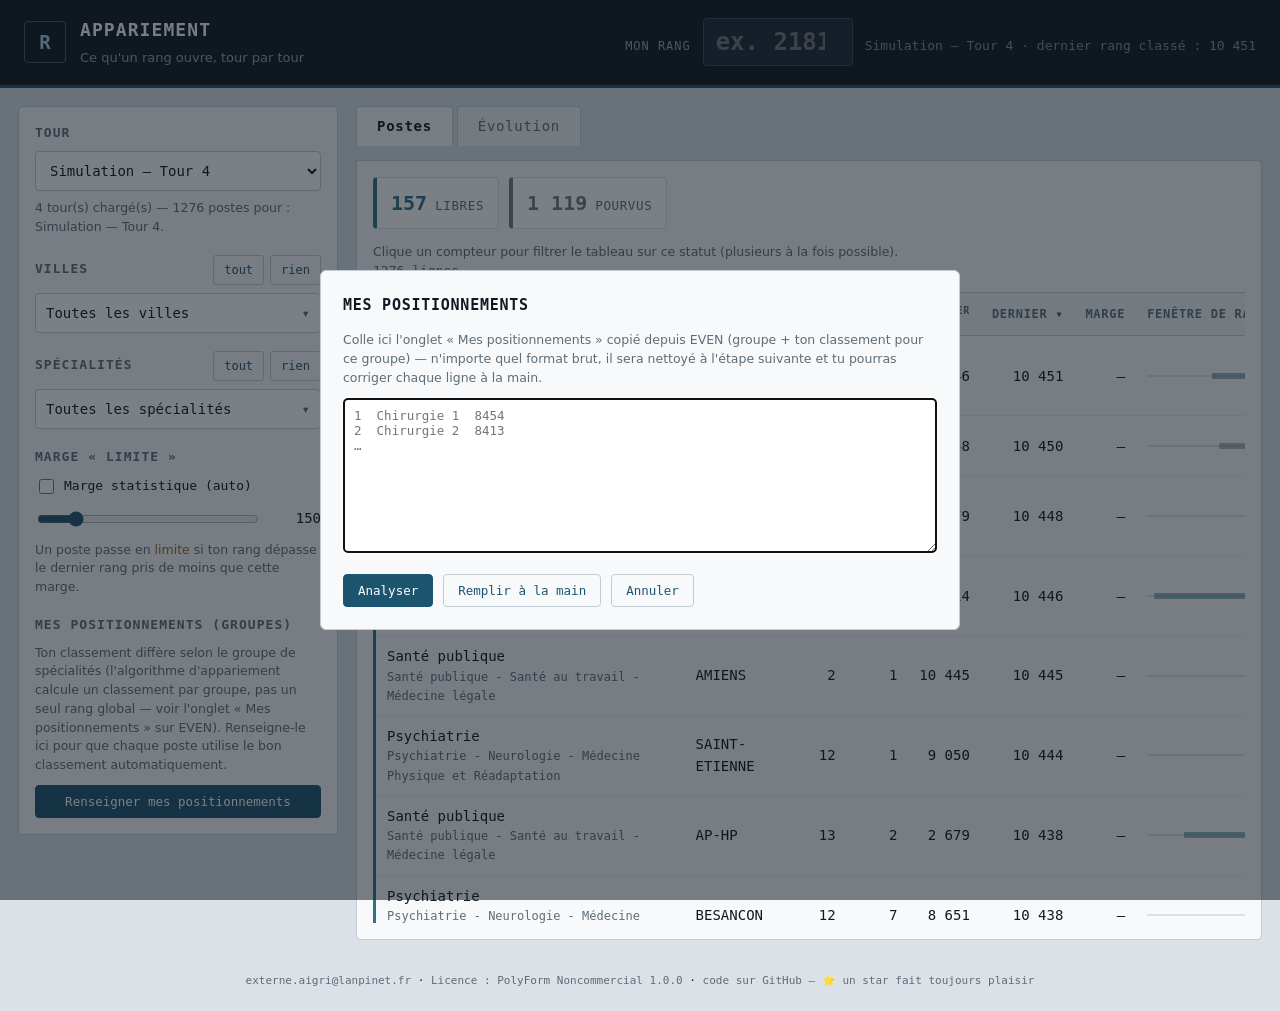
==== index.html @ fdc09d88 "Déploiement automatique — 2026-08-30 09:06 UTC" ====
<!DOCTYPE html>
<html lang="fr">
<head>
<meta charset="utf-8">
<meta name="viewport" content="width=device-width, initial-scale=1">
<title>Appariement — ce que ton rang ouvre</title>
<link rel="stylesheet" href="static/style.css">
</head>
<body>

<div id="bootLoading" class="boot-loading">
  <div class="boot-spinner" aria-hidden="true"></div>
  <p id="bootLoadingText">Chargement des données…</p>
</div>

<a class="skip-link" href="#main-content">Aller au contenu</a>

<header class="bar">
  <div class="bar-id">
    <span class="bar-mark" aria-hidden="true">R</span>
    <div>
      <h1>Appariement</h1>
      <p class="bar-sub">Ce qu'un rang ouvre, tour par tour</p>
    </div>
  </div>
  <div class="rank-field">
    <label for="rank">Mon rang</label>
    <input id="rank" type="number" min="1" step="1" inputmode="numeric" placeholder="ex. 2181" autocomplete="off"
      title="Estimation générale de repli — remplacée automatiquement par ton classement du groupe pour les postes couverts par « Mes positionnements ».">
    <span class="rank-hint" id="rankHint">sur —</span>
  </div>
</header>

<div class="banner error" id="errorBanner" role="alert" hidden></div>

<div class="shell">

  <aside class="filters" id="filters">
    <div class="filter-block">
      <div class="filter-head">
        <h2>Tour</h2>
      </div>
      <select id="round" class="select"></select>
      <p class="note" id="roundNote"></p>
    </div>

    <div class="filter-block">
      <div class="filter-head">
        <h2>Villes</h2>
        <div class="mini-actions">
          <button type="button" data-all="subdivision">tout</button>
          <button type="button" data-none="subdivision">rien</button>
        </div>
      </div>
      <div class="dropdown" id="dropdown-subdivision">
        <button type="button" class="dropdown-trigger" id="trigger-subdivision" aria-haspopup="true" aria-expanded="false">
          <span id="summary-subdivision">Toutes les villes</span>
          <span class="dropdown-caret" aria-hidden="true">▾</span>
        </button>
        <div class="dropdown-panel" id="panel-subdivision">
          <input class="search" type="search" data-search="subdivision" placeholder="filtrer…" autocomplete="off">
          <div class="checklist" id="list-subdivision"></div>
          <label class="toggle small">
            <input type="checkbox" id="showAllVilles" data-show-all="subdivision">
            Afficher aussi les villes sans poste dans les spécialités cochées
          </label>
        </div>
      </div>
    </div>

    <div class="filter-block">
      <div class="filter-head">
        <h2>Spécialités</h2>
        <div class="mini-actions">
          <button type="button" data-all="specialite">tout</button>
          <button type="button" data-none="specialite">rien</button>
        </div>
      </div>
      <div class="dropdown" id="dropdown-specialite">
        <button type="button" class="dropdown-trigger" id="trigger-specialite" aria-haspopup="true" aria-expanded="false">
          <span id="summary-specialite">Toutes les spécialités</span>
          <span class="dropdown-caret" aria-hidden="true">▾</span>
        </button>
        <div class="dropdown-panel" id="panel-specialite">
          <input class="search" type="search" data-search="specialite" placeholder="filtrer…" autocomplete="off">
          <div class="checklist tall" id="list-specialite"></div>
          <label class="toggle small">
            <input type="checkbox" id="showAllSpecialites" data-show-all="specialite">
            Afficher aussi les spécialités sans poste dans les villes cochées
          </label>
        </div>
      </div>
    </div>

    <div class="filter-block">
      <div class="filter-head"><h2>Marge « limite »</h2></div>
      <label class="toggle small">
        <input type="checkbox" id="autoMargin">
        Marge statistique (auto)
      </label>

      <div id="manualMarginRow" class="margin-row">
        <input id="margin" type="range" min="0" max="1000" step="25" value="150">
        <output id="marginOut">150</output>
      </div>
      <p class="note" id="manualMarginNote">Un poste passe en <em>limite</em> si ton rang dépasse le dernier rang pris de moins que cette marge.</p>

      <div id="autoMarginRow" class="margin-row" hidden>
        <input id="marginK" type="range" min="0" max="3" step="0.1" value="1">
        <output id="marginKOut">1,0×</output>
      </div>
      <p class="note" id="autoMarginNote" hidden>
        Marge = sensibilité × écart-type des <em>variations tour-à-tour</em> du dernier rang pris par ce poste précis (pas l'écart-type des niveaux bruts, qui confondrait avec la tendance générale de la simulation).
        Un poste dont le seuil bouge beaucoup d'un tour au suivant reçoit une marge plus large ; un poste stable, une marge plus fine.
        Repli sur la marge manuelle si le poste a moins de 3 tours d'historique.
      </p>
    </div>

    <div class="filter-block" id="wishlistBlock">
      <div class="filter-head">
        <h2>Mes positionnements (groupes)</h2>
      </div>

      <div id="wishlistView" hidden>
        <ol class="wishlist-list" id="wishlistList"></ol>
        <p class="note">Ton classement par groupe (onglet « Mes positionnements » sur EVEN) remplace « Mon rang » pour les postes du groupe concerné — un <span class="pos-flag">•</span> dans le tableau signale une ligne où c'est le cas.</p>
        <div class="wishlist-actions">
          <button type="button" id="wishlistEdit" class="btn-ghost">modifier</button>
          <button type="button" id="wishlistClear" class="btn-ghost">effacer</button>
        </div>
      </div>

      <div id="wishlistPrompt">
        <p class="note">Ton classement diffère selon le groupe de spécialités (l'algorithme d'appariement calcule un classement par groupe, pas un seul rang global — voir l'onglet « Mes positionnements » sur EVEN). Renseigne-le ici pour que chaque poste utilise le bon classement automatiquement.</p>
        <button type="button" id="wishlistOpen" class="btn">Renseigner mes positionnements</button>
      </div>
    </div>
  </aside>

  <main class="main" id="main-content">
    <nav class="tabs" role="tablist" aria-label="Vues">
      <button class="tab is-on" data-view="table" role="tab" aria-selected="true" aria-controls="view-table" id="tab-table">Postes</button>
      <button class="tab" data-view="chart" role="tab" aria-selected="false" aria-controls="view-chart" id="tab-chart">Évolution</button>
    </nav>

    <section id="view-table" class="view" role="tabpanel" aria-labelledby="tab-table">
      <div class="tally" id="tally" aria-live="polite"></div>
      <p class="note" id="tallyHint">Clique un compteur pour filtrer le tableau sur ce statut (plusieurs à la fois possible).</p>
      <div class="table-tools">
        <span class="count" id="count" aria-live="polite"></span>
      </div>
      <div class="table-wrap">
        <table id="posts">
          <thead>
            <tr>
              <th data-sort="specialite">Spécialité</th>
              <th data-sort="subdivision">Ville</th>
              <th class="num" data-sort="places">Pl.</th>
              <th class="num" data-sort="restantes">Rest.</th>
              <th class="num" data-sort="rang_min">1<sup>er</sup></th>
              <th class="num" data-sort="rang_max">Dernier</th>
              <th class="num" data-sort="marge">Marge</th>
              <th class="ruler-col" data-sort="rang_max">Fenêtre de rangs</th>
            </tr>
          </thead>
          <tbody></tbody>
        </table>
      </div>
      <p class="empty" id="tableEmpty" hidden></p>
    </section>

    <section id="view-chart" class="view" role="tabpanel" aria-labelledby="tab-chart" hidden>
      <div class="chart-tools">
        <label>Mesure
          <select id="metric" class="select">
            <option value="classement">Classement (médiane, quartiles, min–max)</option>
            <option value="accessibles">Postes accessibles (selon mon rang)</option>
            <option value="places_accessibles">Places accessibles (selon mon rang)</option>
            <option value="restantes">Places restantes</option>
            <option value="postes">Postes au total</option>
          </select>
        </label>
        <label>Une courbe par
          <select id="group" class="select">
            <option value="none">sélection entière</option>
            <option value="poste">poste (spécialité × ville)</option>
            <option value="subdivision">ville</option>
            <option value="specialite">spécialité</option>
            <option value="gds">groupe</option>
          </select>
        </label>
      </div>
      <p class="note" id="groupHint" hidden></p>
      <div id="chart" class="chart"></div>
      <p class="note" id="statsLegend" hidden>Zone = écart interquartile (Q1–Q3) · trait plein = médiane · barres = min–max des postes du groupe.</p>
      <div id="legend" class="legend"></div>
      <p class="note" id="chartTruncNote" hidden></p>
      <p class="empty" id="chartEmpty" hidden></p>
    </section>
  </main>
</div>

<footer class="site-footer">
  <a href="mailto:externe.aigri@lanpinet.fr">externe.aigri@lanpinet.fr</a>
  <span aria-hidden="true"> · </span>
  <a href="https://polyformproject.org/licenses/noncommercial/1.0.0" target="_blank" rel="noopener">Licence : PolyForm Noncommercial 1.0.0</a>
  <span aria-hidden="true"> · </span>
  <a href="https://github.com/crocodile13/rang-inutile" target="_blank" rel="noopener">code sur GitHub — ⭐ un star fait toujours plaisir</a>
</footer>

<dialog id="wishlistDialog" class="wishlist-dialog">
  <h2 id="wishlistDialogTitle">Mes positionnements</h2>

  <div id="wishlistStepPaste">
    <p class="note">Colle ici l'onglet « Mes positionnements » copié depuis EVEN (groupe + ton classement pour ce groupe) — n'importe quel format brut, il sera nettoyé à l'étape suivante et tu pourras corriger chaque ligne à la main.</p>
    <textarea id="wishlistPasteArea" class="textarea" rows="9" placeholder="1  Chirurgie 1  8454&#10;2  Chirurgie 2  8413&#10;…"></textarea>
    <p class="note error-note" id="wishlistParseError" hidden></p>
    <div class="wishlist-dialog-actions">
      <button type="button" id="wishlistAnalyze" class="btn">Analyser</button>
      <button type="button" id="wishlistManual" class="btn-ghost">Remplir à la main</button>
      <button type="button" id="wishlistCancel1" class="btn-ghost">Annuler</button>
    </div>
  </div>

  <div id="wishlistStepEdit" hidden>
    <p class="note">Vérifie et corrige chaque ligne si besoin, puis valide. « Classement » = ton classement dans ce groupe (pas un ordre de préférence).</p>
    <div class="wishlist-edit-head">
      <span>#</span><span>Groupe</span><span>Classement</span><span></span>
    </div>
    <div class="wishlist-edit-list" id="wishlistEditList"></div>
    <button type="button" id="wishlistAddRow" class="btn-ghost small">+ ajouter une ligne</button>
    <div class="wishlist-dialog-actions">
      <button type="button" id="wishlistBack" class="btn-ghost">‹ recommencer</button>
      <button type="button" id="wishlistConfirm" class="btn">Valider</button>
    </div>
  </div>
</dialog>

<script src="static/app.js"></script>
</body>
</html>
---- static/style.css ----
:root {
  --ground: #dbe1e6;
  --panel: #f7f9fa;
  --panel-2: #eef2f4;
  --ink: #101922;
  --muted: #5d6d79;
  --rule: #c1ccd4;
  --rule-soft: #dbe2e7;
  --accent: #1d5570;

  --libre: #2f6f8f;
  --acc: #2a7a54;
  --lim: #9d6a1c;
  --pris: #8b3f50;
  --pourvu: #6b7a86;

  --mono: "JetBrains Mono", "Fira Code", "DejaVu Sans Mono", ui-monospace, monospace;
  --sans: "Inter", "Cantarell", "DejaVu Sans", system-ui, sans-serif;
  --focus: #1d5570;
}

* { box-sizing: border-box; }

html { -webkit-text-size-adjust: 100%; font-size: 16px; }

body {
  margin: 0;
  background: var(--ground);
  color: var(--ink);
  font: 15px/1.6 var(--mono);
}

h1, h2 { margin: 0; font-weight: 600; }

/* ---------- accessibilité : focus clavier visible partout ---------- */

a:focus-visible,
button:focus-visible,
input:focus-visible,
select:focus-visible,
th[data-sort]:focus-visible,
.tab:focus-visible,
.legend-item:focus-visible {
  outline: 3px solid var(--focus);
  outline-offset: 2px;
  border-radius: 2px;
}

.skip-link {
  position: absolute;
  left: 12px;
  top: -60px;
  z-index: 20;
  padding: 10px 16px;
  background: var(--ink);
  color: #fff;
  border-radius: 4px;
  font: 13px var(--sans);
  transition: top 0.15s ease;
}
.skip-link:focus { top: 12px; }

/* ---------- barre supérieure ---------- */

.bar {
  display: flex;
  align-items: center;
  justify-content: space-between;
  gap: 20px;
  flex-wrap: wrap;
  padding: 16px 24px;
  background: var(--ink);
  color: var(--panel);
  border-bottom: 3px solid var(--accent);
}

.bar-id { display: flex; align-items: center; gap: 14px; }

.bar-mark {
  display: grid;
  place-items: center;
  width: 42px; height: 42px;
  border: 1px solid #4a5c69;
  border-radius: 4px;
  font-size: 19px;
  font-weight: 600;
  color: #9fd0e4;
}

.bar h1 { font-size: 18px; letter-spacing: 0.06em; text-transform: uppercase; }
.bar-sub { margin: 3px 0 0; font-size: 13px; color: #93a3ae; font-family: var(--sans); }

.rank-field { display: flex; align-items: baseline; gap: 12px; }
.rank-field label { font-size: 12px; letter-spacing: 0.08em; text-transform: uppercase; color: #93a3ae; }

.rank-field input {
  width: 150px;
  padding: 9px 12px;
  font: 600 24px var(--mono);
  font-variant-numeric: tabular-nums;
  color: var(--panel);
  background: #1c2833;
  border: 1px solid #3c4c58;
  border-radius: 4px;
}
.rank-field input:focus-visible { outline: 3px solid #9fd0e4; outline-offset: 2px; }
.rank-hint { font-size: 13px; color: #7f8f9b; }

/* ---------- structure ---------- */

.shell {
  display: grid;
  grid-template-columns: 320px minmax(0, 1fr);
  gap: 18px;
  padding: 18px;
  align-items: start;
}

.filters {
  position: sticky;
  top: 18px;
  display: flex;
  flex-direction: column;
  gap: 18px;
  max-height: calc(100vh - 36px);
  overflow-y: auto;
  padding: 16px;
  background: var(--panel);
  border: 1px solid var(--rule);
  border-radius: 5px;
}

.filter-block { display: flex; flex-direction: column; gap: 8px; }

.filter-head { display: flex; align-items: center; justify-content: space-between; }
.filter-head h2 { font-size: 13px; letter-spacing: 0.08em; text-transform: uppercase; color: var(--muted); }

.mini-actions { display: flex; gap: 6px; }
.mini-actions button {
  padding: 5px 10px;
  font: 12px var(--mono);
  color: var(--accent);
  background: none;
  border: 1px solid var(--rule);
  border-radius: 3px;
  cursor: pointer;
  min-height: 30px;
}
.mini-actions button:hover { background: var(--panel-2); }

.select, .search {
  width: 100%;
  padding: 9px 10px;
  font: 14px var(--mono);
  color: var(--ink);
  background: #fff;
  border: 1px solid var(--rule);
  border-radius: 4px;
  min-height: 40px;
}

.checklist {
  max-height: 220px;
  overflow-y: auto;
  overscroll-behavior: contain; /* popover flottant : empêche le scroll de "fuir" vers la sidebar */
  border: 1px solid var(--rule-soft);
  border-radius: 4px;
  background: #fff;
}
.checklist.tall { max-height: 320px; }

.checklist label {
  display: flex;
  align-items: baseline;
  gap: 9px;
  padding: 8px 10px;
  font-size: 14px;
  cursor: pointer;
  border-bottom: 1px solid #f0f3f5;
}
.checklist label:last-child { border-bottom: 0; }
.checklist label:hover { background: var(--panel-2); }
.checklist input { margin: 0; width: 16px; height: 16px; accent-color: var(--accent); }
/* `.checklist label { display: flex }` above beats the browser's default [hidden] rule (author
   styles always win over the user-agent stylesheet, regardless of specificity) — without this,
   toggling the `hidden` property from JS to filter the list does nothing visible. */
.checklist label[hidden] { display: none; }

.note { margin: 0; font: 12.5px/1.5 var(--sans); color: var(--muted); }
.note em { color: var(--lim); font-style: normal; }
.note.error-note { color: var(--pris); }

/* ---------- menu déroulant (villes / spécialités) ---------- */

.dropdown { position: relative; }

.dropdown-trigger {
  display: flex;
  align-items: center;
  justify-content: space-between;
  gap: 8px;
  width: 100%;
  padding: 9px 10px;
  font: 14px var(--mono);
  color: var(--ink);
  background: #fff;
  border: 1px solid var(--rule);
  border-radius: 4px;
  min-height: 40px;
  cursor: pointer;
}
.dropdown-trigger:hover { background: var(--panel-2); }
.dropdown.open .dropdown-trigger { border-color: var(--accent); }
.dropdown-trigger span:first-child { overflow: hidden; text-overflow: ellipsis; white-space: nowrap; text-align: left; }
.dropdown-caret { color: var(--muted); flex: none; transition: transform 0.15s; }
.dropdown.open .dropdown-caret { transform: rotate(180deg); }

.dropdown-panel {
  display: none;
  position: absolute;
  z-index: 6;
  top: calc(100% + 6px);
  left: 0;
  right: 0;
  flex-direction: column;
  gap: 8px;
  padding: 10px;
  background: #fff;
  border: 1px solid var(--rule);
  border-radius: 4px;
  box-shadow: 0 8px 24px rgba(16, 25, 34, 0.18);
}
.dropdown.open .dropdown-panel { display: flex; }

.margin-row { display: flex; align-items: center; gap: 12px; }
.margin-row[hidden] { display: none; }
.margin-row input { flex: 1; accent-color: var(--accent); height: 24px; }
.margin-row output { min-width: 48px; text-align: right; font-variant-numeric: tabular-nums; font-size: 14px; }

.toggle.small { font-size: 13px; gap: 7px; }
.toggle.small input { width: 15px; height: 15px; }

/* ---------- positionnements (groupes) ---------- */

.wishlist-list {
  margin: 0;
  padding-left: 20px;
  display: flex;
  flex-direction: column;
  gap: 5px;
  font-size: 13px;
  max-height: 220px;
  overflow-y: auto;
}
.wishlist-list li::marker { color: var(--muted); font-variant-numeric: tabular-nums; }
.wishlist-code { color: var(--muted); font-size: 11px; margin-left: 4px; }

.textarea {
  width: 100%;
  min-height: 110px;
  padding: 9px 10px;
  font: 12.5px var(--mono);
  color: var(--ink);
  background: #fff;
  border: 1px solid var(--rule);
  border-radius: 4px;
  resize: vertical;
}

.wishlist-actions { display: flex; gap: 8px; margin-top: 8px; }
#wishlistPrompt { display: flex; flex-direction: column; gap: 10px; }
#wishlistPrompt[hidden] { display: none; }

.btn, .btn-ghost {
  padding: 8px 14px;
  font: 12.5px var(--mono);
  border-radius: 4px;
  cursor: pointer;
}
.btn { color: #fff; background: var(--accent); border: 1px solid var(--accent); }
.btn:hover { opacity: 0.9; }
.btn-ghost { color: var(--accent); background: none; border: 1px solid var(--rule); }
.btn-ghost:hover { background: var(--panel-2); }
.btn-ghost.small { padding: 5px 10px; font-size: 11.5px; }

/* ---------- modale « mes positionnements » ---------- */

dialog#wishlistDialog {
  width: min(640px, 92vw);
  max-height: 85vh;
  padding: 22px;
  border: 1px solid var(--rule);
  border-radius: 6px;
  background: var(--panel);
  color: var(--ink);
}
dialog#wishlistDialog::backdrop { background: rgba(16, 25, 34, 0.55); }
dialog#wishlistDialog h2 { font-size: 15px; letter-spacing: 0.05em; text-transform: uppercase; margin-bottom: 14px; }
dialog#wishlistDialog .note { margin-bottom: 10px; }

.wishlist-dialog-actions { display: flex; gap: 10px; margin-top: 14px; }

.wishlist-edit-head, .wishlist-edit-row {
  display: grid;
  grid-template-columns: 46px 1fr 90px 30px;
  gap: 8px;
  align-items: center;
}
.wishlist-edit-head {
  font-size: 11px;
  text-transform: uppercase;
  letter-spacing: 0.06em;
  color: var(--muted);
  padding: 0 2px 6px;
}
.wishlist-edit-list {
  display: flex;
  flex-direction: column;
  gap: 6px;
  max-height: 42vh;
  overflow-y: auto;
  overscroll-behavior: contain;
  padding-right: 2px;
}
.wishlist-edit-row input {
  width: 100%;
  padding: 7px 8px;
  font: 13px var(--mono);
  color: var(--ink);
  background: #fff;
  border: 1px solid var(--rule);
  border-radius: 3px;
}
.wishlist-edit-row input.rank-input {
  text-align: center;
  font-variant-numeric: tabular-nums;
  padding: 7px 2px;
  -moz-appearance: textfield;
  appearance: textfield;
}
/* Sans ça, le spinner natif (flèches haut/bas) de type=number prend presque toute la place
   dans cette colonne étroite et écrase l'affichage du chiffre lui-même. */
.wishlist-edit-row input.rank-input::-webkit-outer-spin-button,
.wishlist-edit-row input.rank-input::-webkit-inner-spin-button {
  -webkit-appearance: none;
  margin: 0;
}
.wishlist-row-remove {
  display: grid;
  place-items: center;
  width: 28px; height: 28px;
  color: var(--pris);
  background: none;
  border: 1px solid var(--rule);
  border-radius: 3px;
  cursor: pointer;
  font-size: 15px;
  line-height: 1;
}
.wishlist-row-remove:hover { background: var(--panel-2); }

/* ---------- écran de chargement initial ---------- */

.boot-loading {
  position: fixed;
  inset: 0;
  z-index: 50;
  display: flex;
  flex-direction: column;
  align-items: center;
  justify-content: center;
  gap: 16px;
  background: var(--ground);
  color: var(--muted);
  font: 14px var(--sans);
}
.boot-loading[hidden] { display: none; }
.boot-spinner {
  width: 34px; height: 34px;
  border: 3px solid var(--rule);
  border-top-color: var(--accent);
  border-radius: 50%;
  animation: boot-spin 0.8s linear infinite;
}
@keyframes boot-spin { to { transform: rotate(360deg); } }

/* ---------- onglets ---------- */

.main { min-width: 0; }

.tabs { display: flex; gap: 4px; margin-bottom: 14px; }
.tab {
  padding: 10px 20px;
  font: 14px var(--mono);
  letter-spacing: 0.05em;
  color: var(--muted);
  background: var(--panel-2);
  border: 1px solid var(--rule);
  border-bottom-color: transparent;
  border-radius: 4px 4px 0 0;
  cursor: pointer;
  min-height: 40px;
}
.tab:hover { color: var(--ink); }
.tab.is-on { color: var(--ink); background: var(--panel); border-bottom-color: var(--panel); font-weight: 600; }

.view {
  padding: 16px;
  background: var(--panel);
  border: 1px solid var(--rule);
  border-radius: 0 5px 5px 5px;
}

/* ---------- compteurs ---------- */

.tally { display: flex; flex-wrap: wrap; gap: 10px; margin-bottom: 14px; }

.chip {
  display: flex;
  align-items: baseline;
  gap: 8px;
  padding: 9px 14px;
  background: #fff;
  border: 1px solid var(--rule-soft);
  border-left: 4px solid var(--st);
  border-radius: 4px;
  font: inherit;
  cursor: pointer;
}
.chip:hover { background: var(--panel-2); }
.chip.chip-on { background: var(--st); border-color: var(--st); }
.chip.chip-on b, .chip.chip-on span { color: #fff; }
.chip b { font-size: 20px; font-variant-numeric: tabular-nums; color: var(--st); }
.chip span { font-size: 12.5px; color: var(--muted); text-transform: uppercase; letter-spacing: 0.05em; }

.chip[data-k="libre"] { --st: var(--libre); }
.chip[data-k="accessible"] { --st: var(--acc); }
.chip[data-k="limite"] { --st: var(--lim); }
.chip[data-k="pris"] { --st: var(--pris); }
.chip[data-k="pourvu"] { --st: var(--pourvu); }

.table-tools {
  display: flex;
  align-items: center;
  justify-content: space-between;
  gap: 12px;
  padding-bottom: 10px;
  border-bottom: 1px solid var(--rule);
}
.toggle { display: flex; align-items: center; gap: 8px; font-size: 14px; cursor: pointer; }
.toggle input { accent-color: var(--accent); width: 16px; height: 16px; }
.count { font-size: 13px; color: var(--muted); }

/* ---------- table ---------- */

.table-wrap { max-height: 70vh; overflow: auto; }

table { width: 100%; border-collapse: collapse; }

thead th {
  position: sticky;
  top: 0;
  z-index: 1;
  padding: 10px 11px;
  font-size: 12px;
  font-weight: 600;
  letter-spacing: 0.06em;
  text-transform: uppercase;
  text-align: left;
  color: var(--muted);
  background: var(--panel-2);
  border-bottom: 1px solid var(--rule);
  cursor: pointer;
  white-space: nowrap;
}
thead th:hover { color: var(--ink); }
thead th.num { text-align: right; }
thead th.sorted::after { content: " ▾"; color: var(--accent); }
thead th.sorted.asc::after { content: " ▴"; }
.ruler-col { width: 240px; }

tbody td {
  padding: 9px 11px;
  border-bottom: 1px solid #e6ebee;
  font-variant-numeric: tabular-nums;
  font-size: 14px;
  vertical-align: middle;
}
tbody td.txt { font-variant-numeric: normal; }
tbody td.num { text-align: right; }
tbody tr:hover { background: #fff; }

tbody tr { border-left: 3px solid var(--st); }
tr[data-status="libre"] { --st: var(--libre); }
tr[data-status="accessible"] { --st: var(--acc); }
tr[data-status="limite"] { --st: var(--lim); }
tr[data-status="pris"] { --st: var(--pris); }
tr[data-status="pourvu"] { --st: var(--pourvu); }
tr[data-status="pris"] td { color: #8695a0; }

.spec { display: block; max-width: 34ch; overflow: hidden; text-overflow: ellipsis; white-space: nowrap; }
.gds { display: block; font-size: 12px; color: var(--muted); }
.pos-flag { color: var(--accent); font-weight: 700; }

.marge.ok { color: var(--acc); }
.marge.ko { color: var(--pris); }

/* ---------- règle de rangs (élément signature) ---------- */

.ruler { position: relative; height: 16px; }
.ruler-track { position: absolute; inset: 7px 0 auto; height: 2px; background: var(--rule-soft); }
.ruler-band { position: absolute; top: 5px; height: 6px; background: var(--st); opacity: 0.5; border-radius: 1px; }
.ruler-me { position: absolute; top: 1px; width: 2px; height: 14px; background: var(--ink); }
.ruler-me::after {
  content: "";
  position: absolute;
  top: -3px; left: -2px;
  width: 6px; height: 4px;
  background: var(--ink);
  clip-path: polygon(50% 100%, 0 0, 100% 0);
}
.ruler-free { position: absolute; top: 4px; left: 0; font-size: 10px; color: var(--libre); }

/* ---------- graphique ---------- */

.chart-tools { display: flex; flex-wrap: wrap; gap: 18px; margin-bottom: 16px; }
.chart-tools label { display: flex; align-items: center; gap: 9px; font-size: 12.5px; letter-spacing: 0.05em; text-transform: uppercase; color: var(--muted); }
.chart-tools .select { width: auto; min-width: 210px; }

.chart { width: 100%; background: #fff; border: 1px solid var(--rule-soft); border-radius: 4px; }
.chart svg { display: block; width: 100%; height: auto; }

.grid-line { stroke: #eaeef1; stroke-width: 1; }
.axis-line { stroke: var(--rule); stroke-width: 1; }
.axis-text { fill: var(--muted); font: 12px var(--mono); }
.axis-title { fill: var(--muted); font: 12px var(--mono); letter-spacing: 0.06em; }
.line { fill: none; stroke-width: 2.5; stroke-linejoin: round; stroke-linecap: round; }
.dot { stroke: #fff; stroke-width: 1.5; }
.hover-band { fill: var(--accent); opacity: 0; }
.hover-band:hover { opacity: 0.06; }

.band { fill-opacity: 0.16; stroke: none; }
.whisker { stroke-width: 1.25; opacity: 0.55; }
.whisker-cap { stroke-width: 1.25; opacity: 0.55; }

.tip {
  position: absolute;
  z-index: 5;
  max-width: 320px;
  padding: 9px 11px;
  font: 13px/1.7 var(--mono);
  color: var(--panel);
  background: rgba(16, 25, 34, 0.95);
  border-radius: 4px;
  pointer-events: none;
  white-space: normal;
}
.tip b { font-variant-numeric: tabular-nums; }
.tip .swatch { display: inline-block; width: 9px; height: 9px; margin-right: 6px; border-radius: 1px; }
.tip .stat-range { display: block; margin: 1px 0 6px 15px; font-size: 11px; color: #b7c2ca; font-variant-numeric: tabular-nums; }

.legend { display: flex; flex-wrap: wrap; gap: 8px 16px; margin-top: 14px; }
.legend-item { display: flex; align-items: center; gap: 7px; font-size: 13px; cursor: pointer; padding: 3px 4px; }
.legend-item.off { opacity: 0.35; }
.legend-swatch { width: 11px; height: 11px; border-radius: 1px; }

.empty { padding: 36px 12px; text-align: center; font: 14px/1.6 var(--sans); color: var(--muted); }

/* ---------- bannière d'état (chargement / erreur) ---------- */

.banner {
  display: flex;
  align-items: center;
  gap: 10px;
  margin: 0 0 14px;
  padding: 10px 14px;
  font: 13px/1.5 var(--sans);
  border-radius: 4px;
}
.banner.error { background: #fbe9e9; color: #7a2a2a; border: 1px solid #e6bcbc; }
.banner[hidden] { display: none; }

@media (max-width: 960px) {
  .shell { grid-template-columns: 1fr; }
  .filters { position: static; max-height: none; }
  .ruler-col { display: none; }
  tbody td:last-child { display: none; }
  .bar { padding: 14px 16px; }
  .rank-field input { width: 120px; font-size: 20px; }
}

@media (max-width: 560px) {
  html { font-size: 15px; }
  .bar { flex-direction: column; align-items: flex-start; }
  .rank-field { width: 100%; justify-content: space-between; }
}

@media (prefers-reduced-motion: no-preference) {
  .line { transition: opacity 0.15s; }
  .tab, .banner { transition: background-color 0.15s, color 0.15s; }
}

/* ---------- pied de page ---------- */

.site-footer {
  padding: 16px 18px 24px;
  text-align: center;
  font: 11px var(--mono);
}
.site-footer a { color: var(--muted); text-decoration: none; }
.site-footer a:hover { color: var(--accent); text-decoration: underline; }
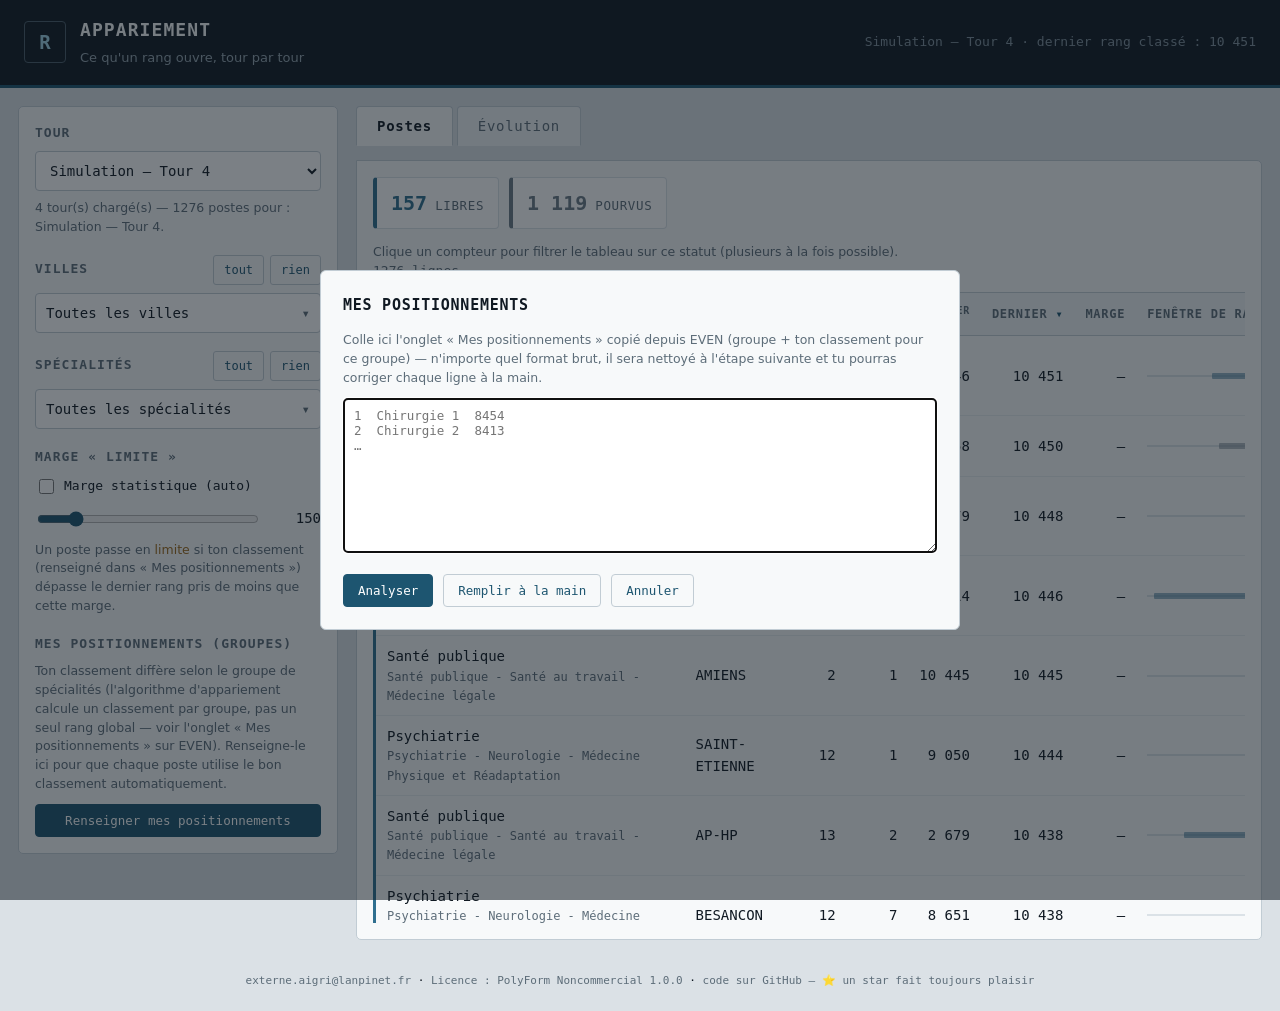
==== commit 89ca0985: "Déploiement automatique — 2026-08-30 10:58 UTC" ====
--- a/index.html
+++ b/index.html
@@ -23,10 +23,7 @@
       <p class="bar-sub">Ce qu'un rang ouvre, tour par tour</p>
     </div>
   </div>
-  <div class="rank-field">
-    <label for="rank">Mon rang</label>
-    <input id="rank" type="number" min="1" step="1" inputmode="numeric" placeholder="ex. 2181" autocomplete="off"
-      title="Estimation générale de repli — remplacée automatiquement par ton classement du groupe pour les postes couverts par « Mes positionnements ».">
+  <div class="round-info">
     <span class="rank-hint" id="rankHint">sur —</span>
   </div>
 </header>
@@ -103,7 +100,7 @@
         <input id="margin" type="range" min="0" max="1000" step="25" value="150">
         <output id="marginOut">150</output>
       </div>
-      <p class="note" id="manualMarginNote">Un poste passe en <em>limite</em> si ton rang dépasse le dernier rang pris de moins que cette marge.</p>
+      <p class="note" id="manualMarginNote">Un poste passe en <em>limite</em> si ton classement (renseigné dans « Mes positionnements ») dépasse le dernier rang pris de moins que cette marge.</p>
 
       <div id="autoMarginRow" class="margin-row" hidden>
         <input id="marginK" type="range" min="0" max="3" step="0.1" value="1">
@@ -174,8 +171,8 @@
         <label>Mesure
           <select id="metric" class="select">
             <option value="classement">Classement (médiane, quartiles, min–max)</option>
-            <option value="accessibles">Postes accessibles (selon mon rang)</option>
-            <option value="places_accessibles">Places accessibles (selon mon rang)</option>
+            <option value="accessibles">Postes accessibles (selon tes positionnements)</option>
+            <option value="places_accessibles">Places accessibles (selon tes positionnements)</option>
             <option value="restantes">Places restantes</option>
             <option value="postes">Postes au total</option>
           </select>
--- a/static/style.css
+++ b/static/style.css
@@ -90,20 +90,7 @@
 .bar h1 { font-size: 18px; letter-spacing: 0.06em; text-transform: uppercase; }
 .bar-sub { margin: 3px 0 0; font-size: 13px; color: #93a3ae; font-family: var(--sans); }
 
-.rank-field { display: flex; align-items: baseline; gap: 12px; }
-.rank-field label { font-size: 12px; letter-spacing: 0.08em; text-transform: uppercase; color: #93a3ae; }
-
-.rank-field input {
-  width: 150px;
-  padding: 9px 12px;
-  font: 600 24px var(--mono);
-  font-variant-numeric: tabular-nums;
-  color: var(--panel);
-  background: #1c2833;
-  border: 1px solid #3c4c58;
-  border-radius: 4px;
-}
-.rank-field input:focus-visible { outline: 3px solid #9fd0e4; outline-offset: 2px; }
+.round-info { display: flex; align-items: baseline; }
 .rank-hint { font-size: 13px; color: #7f8f9b; }
 
 /* ---------- structure ---------- */
@@ -586,13 +573,11 @@
   .ruler-col { display: none; }
   tbody td:last-child { display: none; }
   .bar { padding: 14px 16px; }
-  .rank-field input { width: 120px; font-size: 20px; }
 }
 
 @media (max-width: 560px) {
   html { font-size: 15px; }
   .bar { flex-direction: column; align-items: flex-start; }
-  .rank-field { width: 100%; justify-content: space-between; }
 }
 
 @media (prefers-reduced-motion: no-preference) {
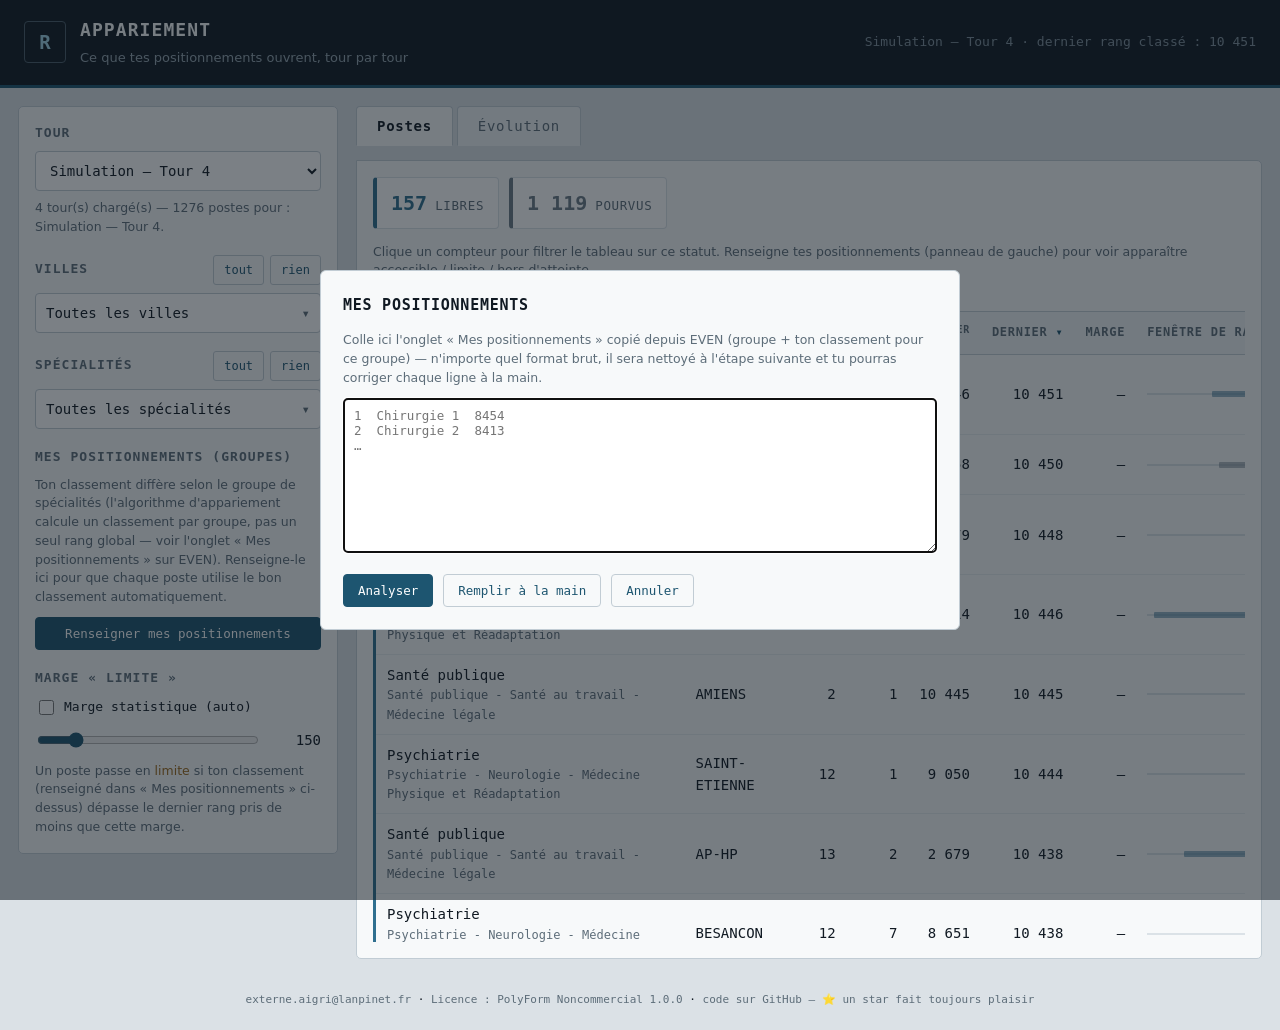
==== commit 7a41fa1d: "Déploiement automatique — 2026-08-31 08:14 UTC" ====
--- a/index.html
+++ b/index.html
@@ -3,7 +3,7 @@
 <head>
 <meta charset="utf-8">
 <meta name="viewport" content="width=device-width, initial-scale=1">
-<title>Appariement — ce que ton rang ouvre</title>
+<title>Appariement — ce que tes positionnements ouvrent</title>
 <link rel="stylesheet" href="static/style.css">
 </head>
 <body>
@@ -20,7 +20,7 @@
     <span class="bar-mark" aria-hidden="true">R</span>
     <div>
       <h1>Appariement</h1>
-      <p class="bar-sub">Ce qu'un rang ouvre, tour par tour</p>
+      <p class="bar-sub">Ce que tes positionnements ouvrent, tour par tour</p>
     </div>
   </div>
   <div class="round-info">
@@ -89,30 +89,6 @@
       </div>
     </div>
 
-    <div class="filter-block">
-      <div class="filter-head"><h2>Marge « limite »</h2></div>
-      <label class="toggle small">
-        <input type="checkbox" id="autoMargin">
-        Marge statistique (auto)
-      </label>
-
-      <div id="manualMarginRow" class="margin-row">
-        <input id="margin" type="range" min="0" max="1000" step="25" value="150">
-        <output id="marginOut">150</output>
-      </div>
-      <p class="note" id="manualMarginNote">Un poste passe en <em>limite</em> si ton classement (renseigné dans « Mes positionnements ») dépasse le dernier rang pris de moins que cette marge.</p>
-
-      <div id="autoMarginRow" class="margin-row" hidden>
-        <input id="marginK" type="range" min="0" max="3" step="0.1" value="1">
-        <output id="marginKOut">1,0×</output>
-      </div>
-      <p class="note" id="autoMarginNote" hidden>
-        Marge = sensibilité × écart-type des <em>variations tour-à-tour</em> du dernier rang pris par ce poste précis (pas l'écart-type des niveaux bruts, qui confondrait avec la tendance générale de la simulation).
-        Un poste dont le seuil bouge beaucoup d'un tour au suivant reçoit une marge plus large ; un poste stable, une marge plus fine.
-        Repli sur la marge manuelle si le poste a moins de 3 tours d'historique.
-      </p>
-    </div>
-
     <div class="filter-block" id="wishlistBlock">
       <div class="filter-head">
         <h2>Mes positionnements (groupes)</h2>
@@ -131,6 +107,30 @@
         <p class="note">Ton classement diffère selon le groupe de spécialités (l'algorithme d'appariement calcule un classement par groupe, pas un seul rang global — voir l'onglet « Mes positionnements » sur EVEN). Renseigne-le ici pour que chaque poste utilise le bon classement automatiquement.</p>
         <button type="button" id="wishlistOpen" class="btn">Renseigner mes positionnements</button>
       </div>
+    </div>
+
+    <div class="filter-block">
+      <div class="filter-head"><h2>Marge « limite »</h2></div>
+      <label class="toggle small">
+        <input type="checkbox" id="autoMargin">
+        Marge statistique (auto)
+      </label>
+
+      <div id="manualMarginRow" class="margin-row">
+        <input id="margin" type="range" min="0" max="1000" step="25" value="150">
+        <output id="marginOut">150</output>
+      </div>
+      <p class="note" id="manualMarginNote">Un poste passe en <em>limite</em> si ton classement (renseigné dans « Mes positionnements » ci-dessus) dépasse le dernier rang pris de moins que cette marge.</p>
+
+      <div id="autoMarginRow" class="margin-row" hidden>
+        <input id="marginK" type="range" min="0" max="3" step="0.1" value="1">
+        <output id="marginKOut">1,0×</output>
+      </div>
+      <p class="note" id="autoMarginNote" hidden>
+        Marge = sensibilité × écart-type des <em>variations tour-à-tour</em> du dernier rang pris par ce poste précis (pas l'écart-type des niveaux bruts, qui confondrait avec la tendance générale de la simulation).
+        Un poste dont le seuil bouge beaucoup d'un tour au suivant reçoit une marge plus large ; un poste stable, une marge plus fine.
+        Repli sur la marge manuelle si le poste a moins de 3 tours d'historique.
+      </p>
     </div>
   </aside>
 
@@ -186,10 +186,15 @@
             <option value="gds">groupe</option>
           </select>
         </label>
+        <label class="toggle small" id="viewModeToggle" hidden>
+          <input type="checkbox" id="viewModeCheckbox">
+          Vue par poste (médiane/quartiles/min-max) au lieu du total cumulé
+        </label>
       </div>
       <p class="note" id="groupHint" hidden></p>
       <div id="chart" class="chart"></div>
-      <p class="note" id="statsLegend" hidden>Zone = écart interquartile (Q1–Q3) · trait plein = médiane · barres = min–max des postes du groupe.</p>
+      <p class="note" id="statsLegend" hidden>Zone = écart interquartile (Q1–Q3) · trait plein = médiane · barres = min–max, calculés sur le rang de chaque candidat admis sur les postes du groupe.</p>
+      <p class="note" id="chartSampleNote" hidden></p>
       <div id="legend" class="legend"></div>
       <p class="note" id="chartTruncNote" hidden></p>
       <p class="empty" id="chartEmpty" hidden></p>
--- a/static/style.css
+++ b/static/style.css
@@ -513,6 +513,8 @@
 .chart-tools { display: flex; flex-wrap: wrap; gap: 18px; margin-bottom: 16px; }
 .chart-tools label { display: flex; align-items: center; gap: 9px; font-size: 12.5px; letter-spacing: 0.05em; text-transform: uppercase; color: var(--muted); }
 .chart-tools .select { width: auto; min-width: 210px; }
+.chart-tools label[hidden] { display: none; }
+#viewModeToggle { text-transform: none; letter-spacing: normal; cursor: pointer; }
 
 .chart { width: 100%; background: #fff; border: 1px solid var(--rule-soft); border-radius: 4px; }
 .chart svg { display: block; width: 100%; height: auto; }
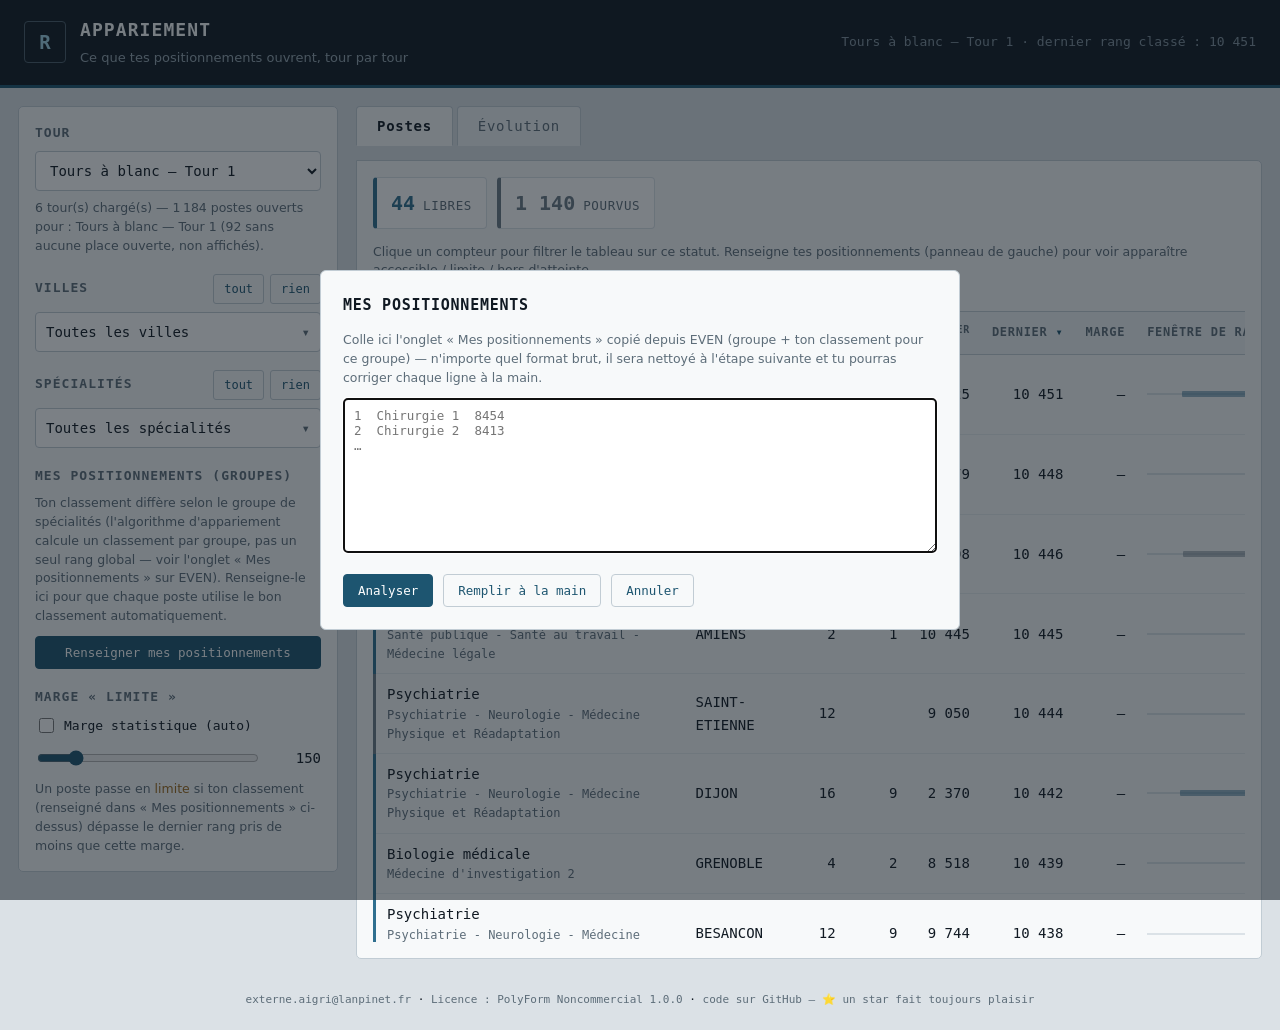
==== commit a13f3efe: "Déploiement automatique — 2026-09-02 07:35 UTC" ====
--- a/index.html
+++ b/index.html
@@ -4,7 +4,8 @@
 <meta charset="utf-8">
 <meta name="viewport" content="width=device-width, initial-scale=1">
 <title>Appariement — ce que tes positionnements ouvrent</title>
-<link rel="stylesheet" href="static/style.css">
+<link rel="icon" type="image/svg+xml" href="data:image/svg+xml,%3Csvg xmlns='http://www.w3.org/2000/svg' viewBox='0 0 64 64'%3E%3Crect width='64' height='64' rx='12' fill='%23101922'/%3E%3Ctext x='32' y='45' font-family='ui-monospace,Menlo,Consolas,monospace' font-size='36' font-weight='700' fill='%239fd0e4' text-anchor='middle'%3ER%3C/text%3E%3C/svg%3E">
+<link rel="stylesheet" href="static/style.css?v=d7560b6582">
 </head>
 <body>
 
@@ -238,6 +239,7 @@
   </div>
 </dialog>
 
-<script src="static/app.js"></script>
+<script>window.__DATA_URL = "data.json?v=b1f46bac4a";</script>
+<script src="static/app.js?v=a6e6411321"></script>
 </body>
 </html>
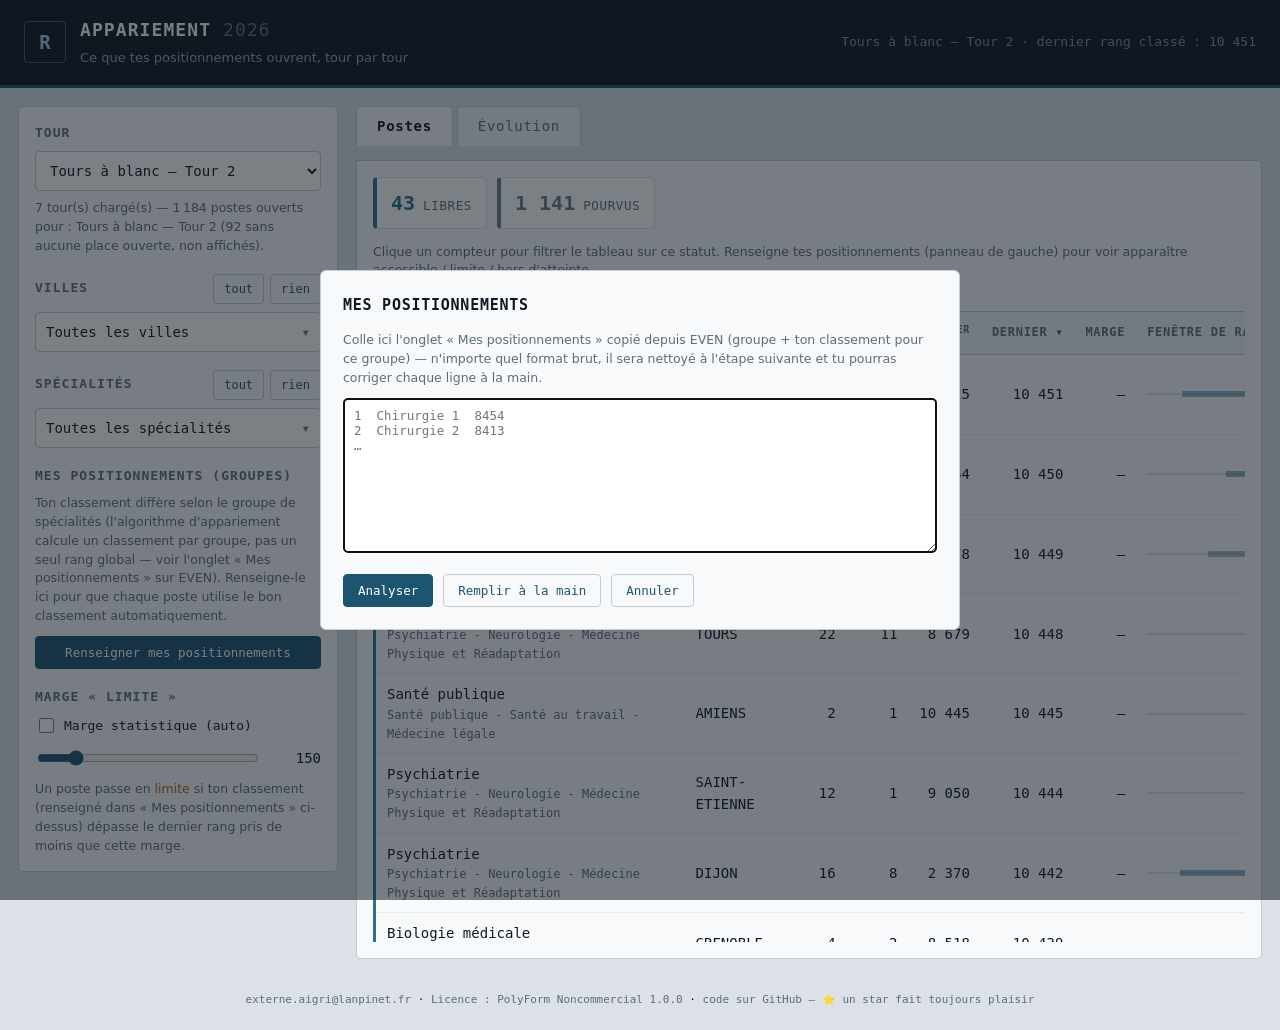
==== commit 0b1c8b9f: "Déploiement automatique — 2026-09-02 16:06 UTC" ====
--- a/index.html
+++ b/index.html
@@ -3,9 +3,9 @@
 <head>
 <meta charset="utf-8">
 <meta name="viewport" content="width=device-width, initial-scale=1">
-<title>Appariement — ce que tes positionnements ouvrent</title>
+<title>Appariement 2026 — ce que tes positionnements ouvrent</title>
 <link rel="icon" type="image/svg+xml" href="data:image/svg+xml,%3Csvg xmlns='http://www.w3.org/2000/svg' viewBox='0 0 64 64'%3E%3Crect width='64' height='64' rx='12' fill='%23101922'/%3E%3Ctext x='32' y='45' font-family='ui-monospace,Menlo,Consolas,monospace' font-size='36' font-weight='700' fill='%239fd0e4' text-anchor='middle'%3ER%3C/text%3E%3C/svg%3E">
-<link rel="stylesheet" href="static/style.css?v=d7560b6582">
+<link rel="stylesheet" href="static/style.css?v=9c991c1f63">
 </head>
 <body>
 
@@ -20,7 +20,7 @@
   <div class="bar-id">
     <span class="bar-mark" aria-hidden="true">R</span>
     <div>
-      <h1>Appariement</h1>
+      <h1>Appariement <span class="bar-year">2026</span></h1>
       <p class="bar-sub">Ce que tes positionnements ouvrent, tour par tour</p>
     </div>
   </div>
@@ -239,7 +239,7 @@
   </div>
 </dialog>
 
-<script>window.__DATA_URL = "data.json?v=b1f46bac4a";</script>
-<script src="static/app.js?v=a6e6411321"></script>
+<script>window.__DATA_URL = "data.json?v=6f5ffc079b";</script>
+<script src="static/app.js?v=4ce06a7248"></script>
 </body>
 </html>
--- a/static/style.css
+++ b/static/style.css
@@ -596,3 +596,7 @@
 }
 .site-footer a { color: var(--muted); text-decoration: none; }
 .site-footer a:hover { color: var(--accent); text-decoration: underline; }
+
+/* Année de campagne dans le titre : présente mais discrète, elle date le document sans
+   concurrencer le nom du site. */
+.bar-year { color: var(--muted); font-weight: 500; }
